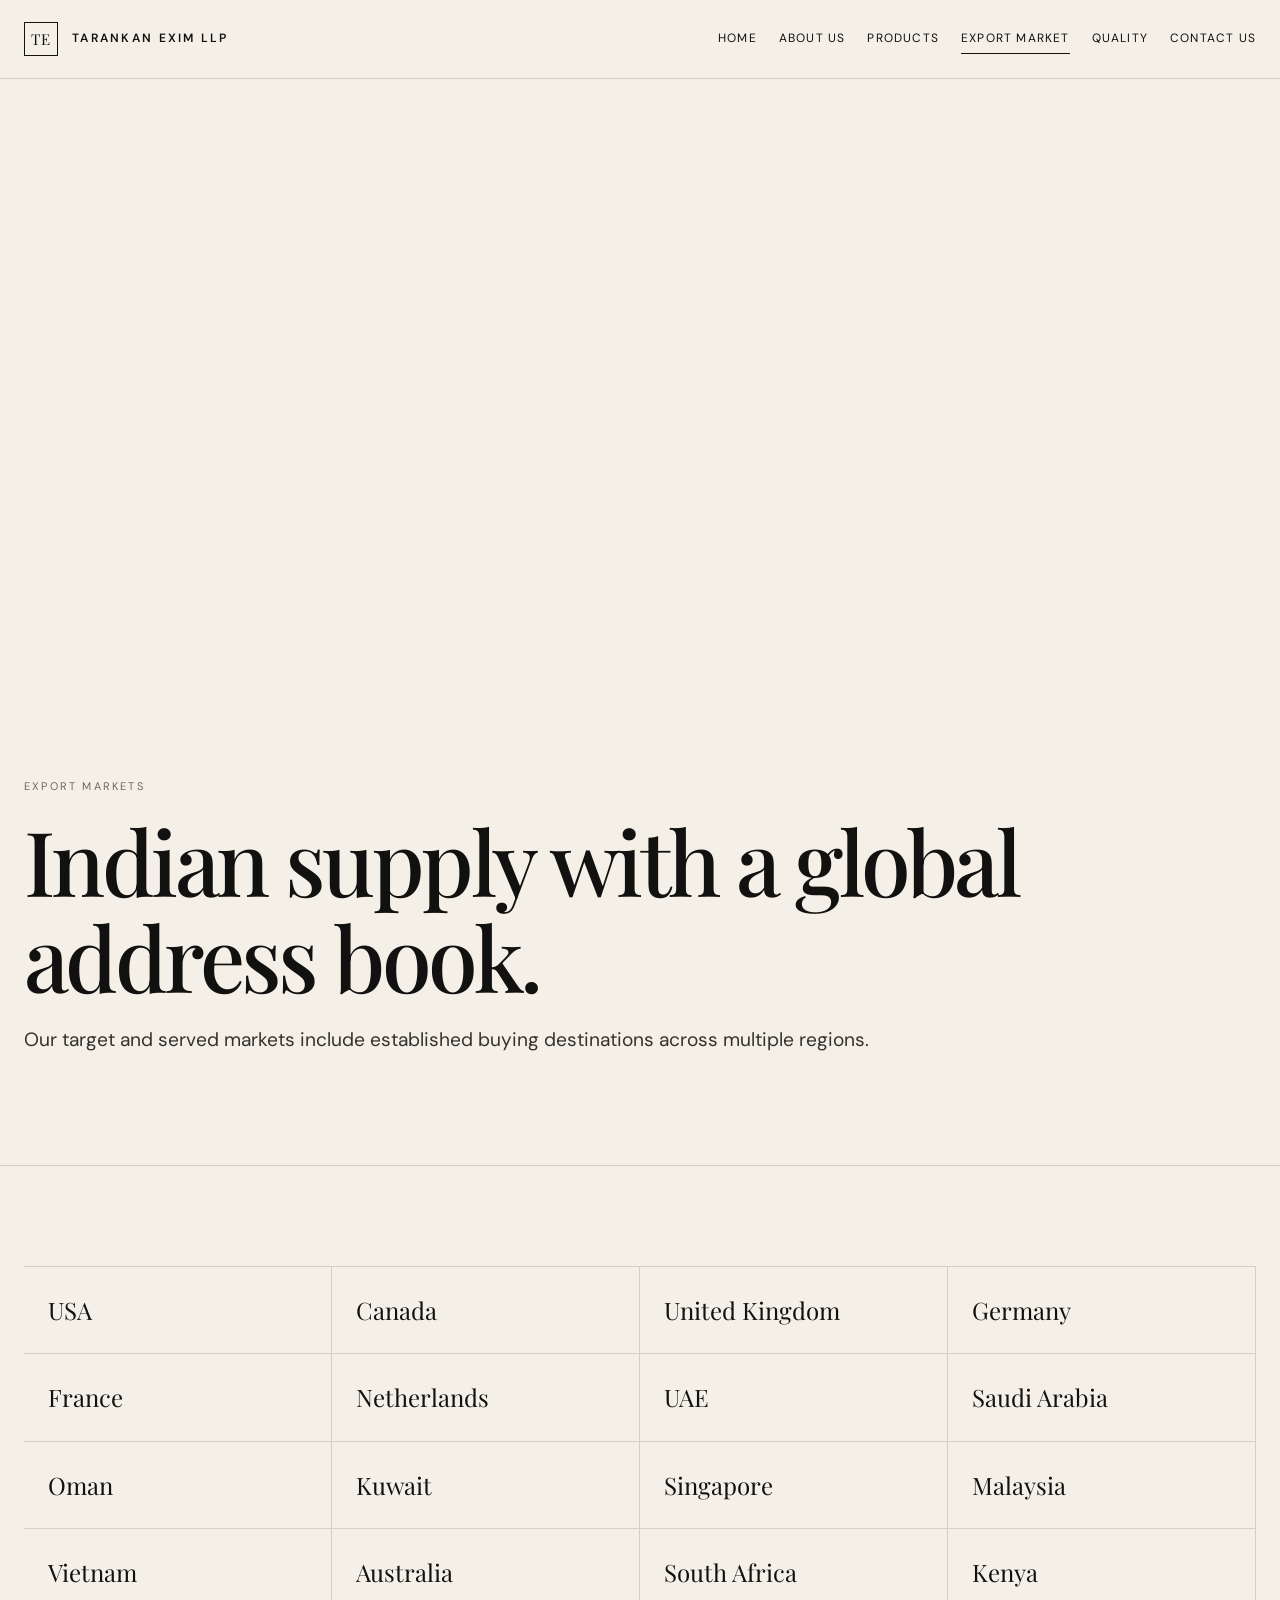
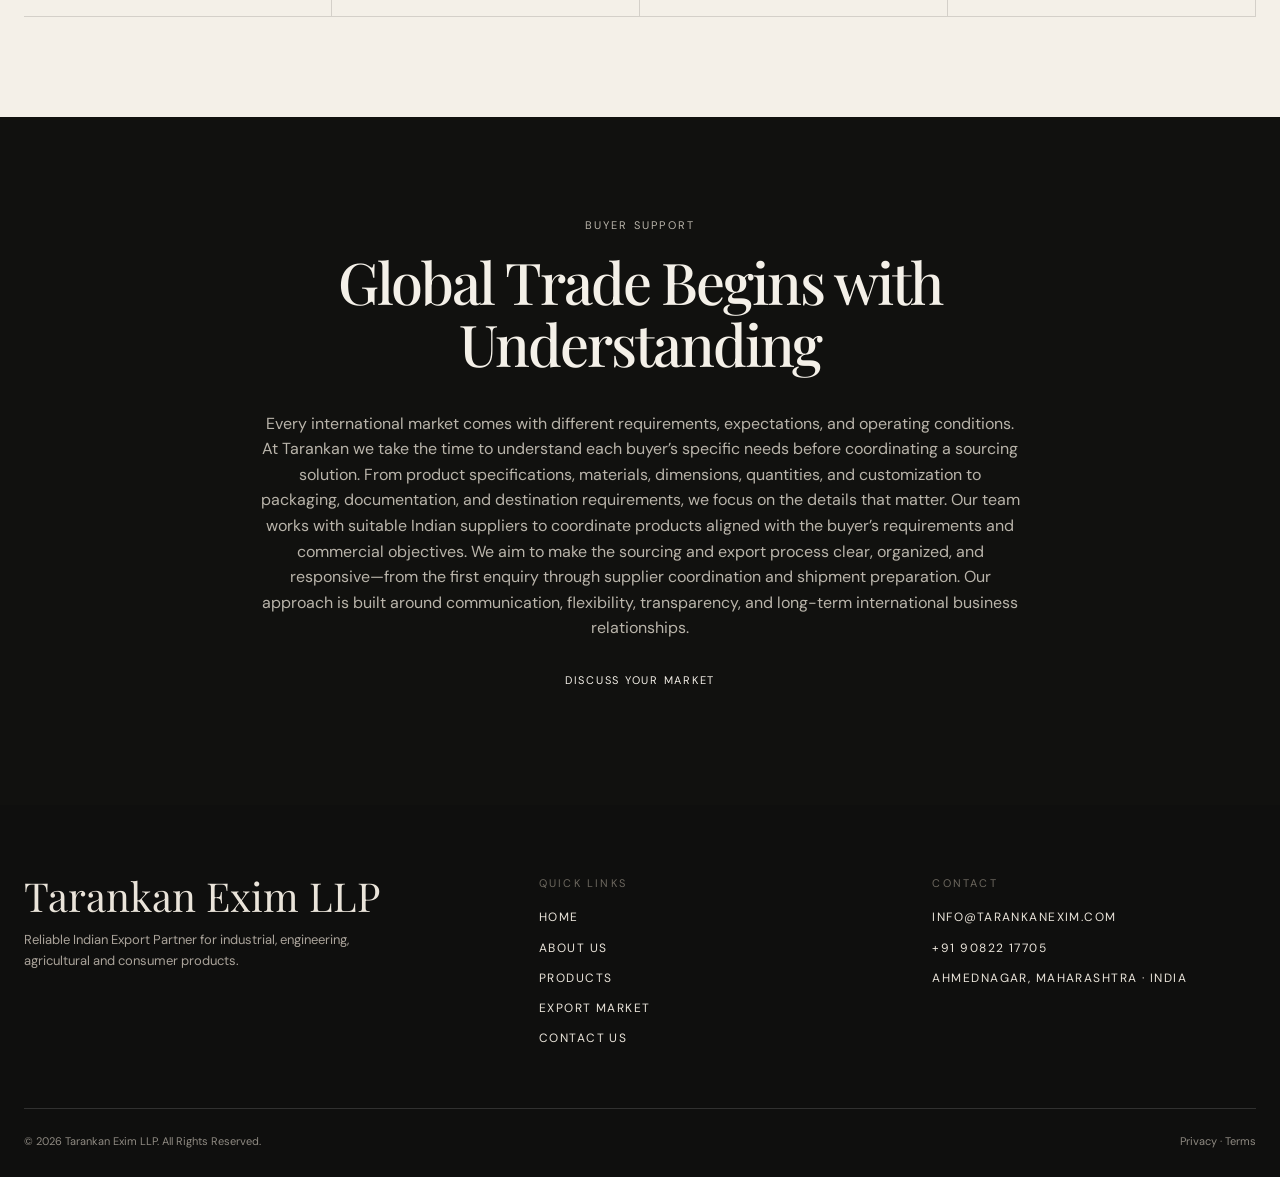
==== markets.html @ 0f366972 "Add large file" ====
<!doctype html>
<html lang="en">

<head>
    <meta charset="utf-8">
    <meta name="viewport" content="width=device-width,initial-scale=1">
    <title>Export Markets | Tarankan Exim LLP</title>
    <meta name="description"
        content="Tarankan Exim LLP serves customers across North America, Europe, Middle East, Asia, Africa and Australia.">
    <link rel="stylesheet" href="css/style.css">
</head>

<body>
    <header class="site-header">
        <div class="container nav"><a class="brand" href="index.html"><span class="brand-mark">TE</span><span
                    class="brand-text">Tarankan Exim LLP</span></a><button class="menu-btn" aria-label="Open menu"
                aria-expanded="false">☰</button>
            <nav class="nav-links"><a class="" href="index.html">Home</a><a class="" href="about.html">About Us</a><a
                    class="" href="products.html">Products</a><a
                    class="active" href="markets.html">Export Market</a><a class="" href="quality.html">Quality</a><a
                    class="" href="contact.html">Contact Us</a></nav>
        </div>
    </header>
    <main>
        <section class="page-hero">
            <div class="markets-hero-video">
                    <video autoplay muted loop playsinline>
                        <source src="assets/markets/markets.mp4" type="video/mp4">
                    </video>
                </div>
            <div class="container">
                <div class="eyebrow">Export Markets</div>
                <h1>Indian supply with a global address book.</h1>
                <p class="lead">Our target and served markets include established buying destinations across multiple
                    regions.</p>
            </div>
        </section>
        <section class="section">
            <div class="container">
                <div class="markets">
                    <div class="market">USA</div>
                    <div class="market">Canada</div>
                    <div class="market">United Kingdom</div>
                    <div class="market">Germany</div>
                    <div class="market">France</div>
                    <div class="market">Netherlands</div>
                    <div class="market">UAE</div>
                    <div class="market">Saudi Arabia</div>
                    <div class="market">Oman</div>
                    <div class="market">Kuwait</div>
                    <div class="market">Singapore</div>
                    <div class="market">Malaysia</div>
                    <div class="market">Vietnam</div>
                    <div class="market">Australia</div>
                    <div class="market">South Africa</div>
                    <div class="market">Kenya</div>
                </div>
            </div>
        </section>
        <!-- <section class="section dark">
            <div class="container two-col">
                <div>
                    <div class="eyebrow">Buyer Support</div>
                    <h2>Global Trade Begins with Understanding</h2>
                </div>
                <div>
                    <p class="body-copy">Every international market comes with different requirements, expectations, and operating conditions. At Tarankan we take the time to understand each buyer’s specific needs before coordinating a sourcing solution. From product specifications, materials, dimensions, quantities, and customization to packaging, documentation, and destination requirements, we focus on the details that matter. Our team works with suitable Indian suppliers to coordinate products aligned with the buyer’s requirements and commercial objectives. We aim to make the sourcing and export process clear, organized, and responsive—from the first enquiry through supplier coordination and shipment preparation. Our approach is built around communication, flexibility, transparency, and long-term international business relationships.</p><a
                        class="btn" href="inquiry.html">Discuss Your Market</a>
                </div>
            </div>
        </section> -->
        <section class="section dark">
            <div class="container buyer-support">
                <div class="buyer-support-heading">
                    <div class="eyebrow">Buyer Support</div>
                    <h2>Global Trade Begins with Understanding</h2>
                </div>

                <div class="buyer-support-content">
                    <p class="body-copy">Every international market comes with different requirements, expectations, and operating conditions. At Tarankan we take the time to understand each buyer’s specific needs before coordinating a sourcing solution. From product specifications, materials, dimensions, quantities, and customization to packaging, documentation, and destination requirements, we focus on the details that matter. Our team works with suitable Indian suppliers to coordinate products aligned with the buyer’s requirements and commercial objectives. We aim to make the sourcing and export process clear, organized, and responsive—from the first enquiry through supplier coordination and shipment preparation. Our approach is built around communication, flexibility, transparency, and long-term international business relationships.</p>
                    <a class="btn" href="inquiry.html">Discuss Your Market</a>
                </div>
            </div>
        </section>
    </main>
    <footer>
        <div class="container footer-top">
            <div>
                <div class="footer-brand">Tarankan Exim LLP</div>
                <p class="footer-muted">Reliable Indian Export Partner for industrial, engineering, agricultural and
                    consumer products.</p>
            </div>
            <div>
                <div class="eyebrow">Quick Links</div>
                <div class="footer-links"><a href="index.html">Home</a><a href="about.html">About Us</a><a
                        href="products.html">Products</a><a href="markets.html">Export Market</a><a
                        href="contact.html">Contact Us</a></div>
            </div>
            <div>
                <div class="eyebrow">Contact</div>
                <div class="footer-links"><a href="mailto:info@tarankanexim.com">info@tarankanexim.com</a><a
                        href="tel:+919082217705">+91 90822 17705</a><span>Ahmednagar, Maharashtra · India</span></div>
            </div>
        </div>
        <div class="container footer-bottom"><span>© <span data-year></span> Tarankan Exim LLP. All Rights
                Reserved.</span><span><a href="privacy.html">Privacy</a> · <a href="terms.html">Terms</a></span></div>
    </footer>
    <script src="js/main.js"></script>
</body>

</html>
---- css/style.css ----
@import url('https://fonts.googleapis.com/css2?family=DM+Sans:wght@400;500;600&family=Playfair+Display:wght@500;600&display=swap');

:root{
  --ink:#11110f;
  --paper:#f4f0e8;
  --warm:#e7dfd1;
  --muted:#6d685f;
  --line:rgba(17,17,15,.14);
  --accent:#b68b52;
  --max:1440px;
}
*{box-sizing:border-box}
html{scroll-behavior:smooth}
body{margin:0;background:var(--paper);color:var(--ink);font-family:'DM Sans',Arial,sans-serif;line-height:1.6}
a{color:inherit;text-decoration:none}
img{max-width:100%;display:block}
.container{width:min(calc(100% - 48px),var(--max));margin:0 auto}

/* Header */
.site-header{position:fixed;top:0;left:0;right:0;z-index:100;background:rgba(244,240,232,.94);backdrop-filter:blur(14px);border-bottom:1px solid var(--line)}
.nav{height:78px;display:flex;align-items:center;justify-content:space-between;gap:24px}
.brand{display:flex;align-items:center;gap:14px;min-width:max-content}
.brand-mark{width:34px;height:34px;border:1px solid var(--ink);display:grid;place-items:center;font-family:'Playfair Display',serif;font-size:15px;letter-spacing:.08em}
.brand-text{font-size:12px;font-weight:600;letter-spacing:.19em;text-transform:uppercase}
.nav-links{display:flex;align-items:center;gap:22px;font-size:12px;letter-spacing:.1em;text-transform:uppercase}
.nav-links a{position:relative;padding:8px 0}
.nav-links a:after{content:'';position:absolute;left:0;bottom:3px;width:100%;height:1px;background:var(--ink);transform:scaleX(0);transform-origin:right;transition:.3s}
.nav-links a:hover:after,.nav-links a.active:after{transform:scaleX(1);transform-origin:left}
.menu-btn{display:none;border:0;background:none;font-size:20px;cursor:pointer}

/* Type */
h1,h2,h3{font-family:'Playfair Display',Georgia,serif;font-weight:500;line-height:1.08;margin:0 0 20px}
h1{font-size:clamp(46px,7vw,104px);letter-spacing:-.04em}
h2{font-size:clamp(34px,4.5vw,64px);letter-spacing:-.035em}
h3{font-size:26px}
.eyebrow{font-size:11px;text-transform:uppercase;letter-spacing:.2em;color:var(--muted);margin-bottom:16px}
.lead{font-size:clamp(17px,1.5vw,21px);max-width:720px;color:#35322d}
.body-copy{color:#4d4942;max-width:760px}

/* Buttons */
.btn-row{display:flex;flex-wrap:wrap;gap:12px;margin-top:32px}
.btn{display:inline-flex;align-items:center;justify-content:center;min-height:48px;padding:0 22px;border:1px solid var(--ink);font-size:11px;letter-spacing:.16em;text-transform:uppercase;transition:.25s}
.btn:hover{background:var(--ink);color:var(--paper)}
.btn.dark{background:var(--ink);color:var(--paper)}
.btn.dark:hover{background:transparent;color:var(--ink)}

/* Shared sections */
main{padding-top:78px}
.section{padding:100px 0}
#home-about-tarankan-section { padding: 15px 0 }
.section.tight{padding:70px 0}
.section.dark{background:var(--ink);color:var(--paper)}
.section.dark .eyebrow,.section.dark .body-copy{color:#b9b4aa}
.section-rule{border-top:1px solid var(--line)}
.two-col{display:grid;grid-template-columns:1fr 1fr;gap:70px;align-items:center}
.three-col{display:grid;grid-template-columns:repeat(3,1fr);gap:20px}
.four-col{display:grid;grid-template-columns:repeat(4,1fr);gap:1px;background:var(--line)}

/* Placeholder visuals */
.visual{min-height:520px;position:relative;overflow:hidden;background:#1b1a18}
/* .visual:before{content:'';position:absolute;inset:-30%;background:linear-gradient(125deg,#24211d,#8c704c,#ded0bd,#171614,#5f4c38);background-size:400% 400%;animation:shift 16s ease-in-out infinite} */
.visual.small{min-height:340px}
.visual.tall{min-height:620px}
.visual .visual-label{position:absolute;left:24px;bottom:22px;color:#f7f2e9;font-size:10px;letter-spacing:.18em;text-transform:uppercase;z-index:2}
@keyframes shift{0%,100%{background-position:0% 50%}50%{background-position:100% 50%}}

/* Home */
.hero{min-height:calc(100vh - 78px);display:grid;grid-template-columns:1.05fr .95fr;align-items:stretch}
.hero-copy{display:flex;align-items:center;padding:80px max(24px,6vw) 80px max(24px,6vw)}
.hero-copy-inner{max-width:760px}
.hero-visual{min-height:calc(100vh - 78px);position:relative;overflow:hidden;background:#201f1c}
.hero-visual:before{content:'';position:absolute;inset:0;background:linear-gradient(135deg,#161513,#726247,#cbb89d,#27231f,#9b896e);background-size:350% 350%;animation:shift 18s ease infinite}
.hero-visual:after{content:'';position:absolute;inset:0;background:linear-gradient(to bottom,transparent 55%,rgba(0,0,0,.35))}
.hero-meta{position:absolute;bottom:34px;left:34px;color:#f5efe7;font-size:11px;letter-spacing:.17em;text-transform:uppercase;z-index:2}

.stat-strip{display:grid;grid-template-columns:repeat(4,1fr);border-top:1px solid var(--line);border-bottom:1px solid var(--line)}
.stat{padding:28px 22px;border-right:1px solid var(--line)}
.stat:last-child{border-right:0}
.stat strong{display:block;font-family:'Playfair Display',serif;font-size:28px;font-weight:500}
.stat span{font-size:11px;letter-spacing:.12em;text-transform:uppercase;color:var(--muted)}

.card{background:rgba(255,255,255,.32);padding:32px;min-height:240px;border:1px solid var(--line)}
.card h3{font-size:30px;margin-bottom:12px}
.card p{color:var(--muted);margin:0}
.category-card{display:block;background:var(--ink);color:var(--paper);min-height:420px;position:relative;overflow:hidden;padding:28px}
.category-card:before{content:'';position:absolute;inset:0;background:linear-gradient(145deg,#11110f,#64523d,#c1a988,#201d1a);background-size:300% 300%;animation:shift 15s ease-in-out infinite;opacity:.8}
.category-card-content{position:absolute;left:28px;right:28px;bottom:28px;z-index:2}
.category-card h3{font-size:34px;margin:0 0 8px}
.category-card p{margin:0;color:#ddd5ca;font-size:14px;max-width:330px}

/* Lists / tables */
.clean-list{list-style:none;padding:0;margin:30px 0 0}
.clean-list li{display:flex;gap:16px;justify-content:space-between;border-top:1px solid var(--line);padding:16px 0;font-size:13px}
.clean-list li span:last-child{color:var(--muted)}
.markets{display:grid;grid-template-columns:repeat(4,1fr);gap:0;border-top:1px solid var(--line)}
.market{padding:24px;border-right:1px solid var(--line);border-bottom:1px solid var(--line);font-family:'Playfair Display',serif;font-size:24px}

/* Forms */
.form-shell{display:grid;grid-template-columns:.65fr 1.35fr;gap:70px;align-items:start}
form{display:grid;grid-template-columns:1fr 1fr;gap:18px}
.field{display:flex;flex-direction:column;gap:7px}
.field.full{grid-column:1/-1}
label{font-size:11px;letter-spacing:.14em;text-transform:uppercase;color:var(--muted)}
input,select,textarea{width:100%;border:0;border-bottom:1px solid var(--ink);background:transparent;padding:12px 2px;font:inherit;color:var(--ink);border-radius:0;outline:none}
textarea{min-height:130px;resize:vertical}
input:focus,select:focus,textarea:focus{border-bottom-color:var(--accent)}
.form-note{font-size:12px;color:var(--muted)}

/* Footer */
footer{background:#0f0f0e;color:#eae4da;padding:70px 0 26px}
.footer-top{display:grid;grid-template-columns:1.1fr .8fr .8fr;gap:70px;padding-bottom:60px;border-bottom:1px solid rgba(255,255,255,.14)}
.footer-brand{font-family:'Playfair Display',serif;font-size:40px;line-height:1.05}
.footer-muted{color:#aaa39a;font-size:13px;max-width:380px}
.footer-links{display:flex;flex-direction:column;gap:11px;font-size:12px;text-transform:uppercase;letter-spacing:.12em}
.footer-links a:hover{color:white}
.footer-bottom{display:flex;justify-content:space-between;gap:20px;padding-top:24px;color:#8f8a82;font-size:11px}

/* Page hero */
.page-hero{padding:120px 0 90px;border-bottom:1px solid var(--line)}
.page-hero .lead{max-width:900px}

/* Mobile */
@media (max-width:980px){
  .nav-links{position:absolute;top:78px;left:0;right:0;background:var(--paper);border-bottom:1px solid var(--line);padding:20px 24px;display:none;flex-direction:column;align-items:flex-start}
  .nav-links.open{display:flex}
  .menu-btn{display:block}
  .hero{grid-template-columns:1fr}
  .hero-visual{min-height:55vh}
  .two-col,.form-shell{grid-template-columns:1fr;gap:40px}
  .three-col{grid-template-columns:1fr}
  .four-col{grid-template-columns:1fr 1fr}
  .markets{grid-template-columns:1fr 1fr}
  .stat-strip{grid-template-columns:1fr 1fr}
  .stat:nth-child(2){border-right:0}
  .stat:nth-child(-n+2){border-bottom:1px solid var(--line)}
  .footer-top{grid-template-columns:1fr 1fr}
}
@media (max-width:640px){
  .container{width:min(calc(100% - 32px),var(--max))}
  .nav{height:68px}.site-header{height:68px}.nav-links{top:68px}.brand-text{font-size:10px}
  main{padding-top:68px}
  .section{padding:72px 0}
  .page-hero{padding:85px 0 65px}
  .hero-copy{padding:70px 16px}
  .four-col,.markets,.stat-strip{grid-template-columns:1fr}
  .stat{border-right:0!important;border-bottom:1px solid var(--line)}
  .stat:last-child{border-bottom:0}
  form{grid-template-columns:1fr}
  .field.full{grid-column:auto}
  .footer-top{grid-template-columns:1fr;gap:38px}
  .footer-bottom{flex-direction:column}
  .visual{min-height:380px}
}




/* Home - Category Card */
.category-card {
    position: relative;
    overflow: hidden;
}

.category-card-image {
    position: absolute;
    inset: 0;
    width: 100%;
    height: 100%;
    object-fit: cover;
}

/* .category-card-content {
    position: relative;
    z-index: 2;
    -webkit-text-stroke: 0.5px black;
} */

.category-card-content p {
  color: black;
}

/* Home - International Supply */
.visual {
    min-height: 520px;
    position: relative;
    overflow: hidden;
    background: #1b1a18;
}

.visual-image {
    position: absolute;
    inset: 0;
    width: 100%;
    height: 100%;
    object-fit: cover;
    display: block;
}

/* Home - Main Hero Image */
.hero-visual {
    position: relative;
    overflow: hidden;
}

.hero-video {
    position: absolute;
    inset: 0;
    width: 100%;
    height: 100%;
    object-fit: cover;
}

.hero-image {
    position: absolute;
    inset: 0;
    width: 100%;
    height: 100%;
    object-fit: cover;
    display: block;
}

.about-image {
    width: 100%;
    height: 90vh;
    overflow: hidden;
}

.about-image img {
    width: 100%;
    height: 100%;
    object-fit: cover;
    display: block;
}

@media (max-width: 640px) {
    .about-image {
        height: 40vh;
    }
}

/* =========================================
   WHY CHOOSE US - FULL SECTION VIDEO
   ========================================= */

.why-section {
    position: relative;
    overflow: hidden;
    isolation: isolate;
}

/* .why-section {
    position: relative;
    overflow: hidden;
    isolation: isolate;
    min-height: 650px;
}*/

/* @media (max-width:640px) {
    .why-section {
        min-height: 500px;
    }
} */

/* Full video covering the entire section */
.why-section .why-video {
    position: absolute;
    inset: 0;
    width: 100%;
    height: 100%;
    overflow: hidden;
    z-index: 0;
}

.why-section .why-video video {
    position: absolute;
    inset: 0;
    width: 100%;
    height: 100%;
    object-fit: cover;
    object-position: center;
}

/* Dark overlay so the text remains readable */
.why-section::after {
    content: '';
    position: absolute;
    inset: 0;
    background: rgba(0, 0, 0, 0.45);
    z-index: 1;
    pointer-events: none;
}

/* Keep your existing text above the video */
.why-section > .container {
    position: relative;
    z-index: 2;
}

/* Contact - Factory Image */
.visual-image {
    position: absolute;
    inset: 0;
    width: 100%;
    height: 100%;
    object-fit: cover;
}

/* Quality - Inspection */
.visual {
    position: relative;
    overflow: hidden;
}

.visual-image {
    position: absolute;
    inset: 0;
    width: 100%;
    height: 100%;
    object-fit: cover;
    display: block;
}

/* Quality */
.visual {
    position: relative;
    overflow: hidden;
}

.visual-image {
    position: absolute;
    inset: 0;
    width: 100%;
    height: 100%;
    object-fit: cover;
    display: block;
}

.quality-clean-list span:first-child {
    font-size: 20px;
}

.quality-clean-list span:last-child {
    font-size: 22px;
}

#quality-hero-heading {
    font-size: 70px;
}

#quality-inspection {
    font-size: 90px;
}

/* =========================================
   QUALITY LIST - 3D LIFT EFFECT
   ========================================= */

.quality-clean-list {
    position: relative;
    z-index: 1;
    transition:
        transform 0.3s ease,
        box-shadow 0.3s ease,
        background-color 0.3s ease;
}

/* Hovered row lifts */
.quality-clean-list:hover {
    z-index: 5;
    transform: translateY(-6px) scale(1.01);

    background: rgba(255, 255, 255, 0.92);

    box-shadow:
        0 5px 10px rgba(17, 17, 15, 0.08),
        0 12px 25px rgba(17, 17, 15, 0.12),
        0 25px 40px rgba(17, 17, 15, 0.10);
}

/* Hide the horizontal line immediately below hovered item */
.quality-clean-list:hover + .quality-clean-list {
    border-top-color: transparent;
}


/* =========================================
   PRODUCT CARD - IMAGE WITH TEXT OVERLAY
   ========================================= */
/* products-2 */
.product-card {
    position: relative;
    overflow: hidden;
    padding: 0;
    min-height: 360px;
    background: #1b1a18;
    border: 1px solid var(--line);
}

/* Product Image */
.product-card .product-image {
    position: absolute;
    inset: 0;
    width: 100%;
    height: 100%;
    object-fit: cover;
    object-position: center;
    display: block;
    transition: transform .6s ease;
}

/* Dark overlay */
.product-card::after {
    content: '';
    position: absolute;
    inset: 0;
    background: linear-gradient(
        to top,
        rgba(0, 0, 0, .78) 0%,
        rgba(0, 0, 0, .45) 38%,
        rgba(0, 0, 0, .08) 75%,
        rgba(0, 0, 0, 0) 100%
    );
    z-index: 1;
}

/* Text */
.product-card-content {
    position: absolute;
    left: 28px;
    right: 28px;
    bottom: 26px;
    z-index: 2;
    color: #f7f2e9;
}

.product-card-content h3 {
    margin: 0 0 8px;
    font-family: 'Playfair Display', Georgia, serif;
    font-size: 30px;
    font-weight: 500;
    line-height: 1.1;
    color: #f7f2e9;
}

.product-card-content p {
    margin: 0;
    max-width: 330px;
    color: rgba(247, 242, 233, .82);
    font-size: 13px;
    line-height: 1.55;
}

/* Image zoom */
.product-card:hover .product-image {
    transform: scale(1.06);
}


/* =========================================
   TABLET
   ========================================= */

@media (max-width: 980px) {

    .product-card {
        min-height: 350px;
    }

    .product-card-content {
        left: 24px;
        right: 24px;
        bottom: 24px;
    }

    .product-card-content h3 {
        font-size: 28px;
    }

}


/* =========================================
   MOBILE
   ========================================= */

@media (max-width: 640px) {

    .product-card {
        min-height: 380px;
    }

    .product-card-content {
        left: 22px;
        right: 22px;
        bottom: 22px;
    }

    .product-card-content h3 {
        font-size: 27px;
    }

    .product-card-content p {
        font-size: 13px;
    }

    .product-card:hover .product-image {
        transform: none;
    }

}

#services-hero {
    padding: 10px 0 45px;
}

/* markets */
.markets-hero-video {
    width: 100%;
    height: 100%;
    margin-top: -120px;
    margin-bottom: 60px;
    overflow: hidden;
}

.markets-hero-video video {
    width: 100%;
    height: 100%;
    object-fit: cover;
    display: block;
}

@media (max-width: 640px) {

    .markets-hero-video {
        height: 30vh;
        min-height: 420px;
        margin-top: -60px;
        margin-bottom: 40px;
    }

    .markets-hero-video video {
        width: 100%;
        height: 100%;
        object-fit: cover;
    }

}

.buyer-support {
    display: flex;
    flex-direction: column;
    align-items: center;
    text-align: center;
}

.buyer-support-heading {
    width: 100%;
    max-width: 900px;
}

.buyer-support-content {
    width: 100%;
    max-width: 900px;
}

.buyer-support-content .body-copy {
    margin-left: auto;
    margin-right: auto;
}


/* home page video hero video styling */
/* =========================================
   HOME PAGE - FULL VIDEO HERO
   ========================================= */

.home-page .hero {
    position: relative;
    min-height: calc(100vh - 78px);
    overflow: hidden;
    display: flex;
}

/* Full hero video */
.home-page .hero-visual {
    position: absolute;
    inset: 0;
    width: 100%;
    height: 100%;
    overflow: hidden;
    background: #201f1c;
    z-index: 0;
}

/* Responsive full-size video */
.home-page .hero-video {
    position: absolute;
    inset: 0;
    width: 100%;
    height: 100%;
    object-fit: cover;
    object-position: center;
    display: block;
}

/* Dark overlay */
.home-page .hero-visual:after {
    content: '';
    position: absolute;
    inset: 0;
    background: linear-gradient(
        to bottom,
        rgba(0,0,0,.05) 0%,
        rgba(0,0,0,.12) 35%,
        rgba(0,0,0,.68) 100%
    );
    z-index: 1;
}

/* Hero copy takes the full hero width */
.home-page .hero-copy {
    position: relative;
    z-index: 2;

    width: 100%;
    min-height: calc(100vh - 78px);

    display: flex;
    align-items: flex-end;

    padding: 80px max(24px, 6vw) 75px;

    color: #f7f2e9;
}

.home-page .hero-copy-inner {
    width: 100%;
    max-width: 900px;
}

.home-page .hero-copy .eyebrow {
    color: rgba(247,242,233,.78);
}

.home-page .hero-copy h1 {
    color: #f7f2e9;
}

.home-page .hero-copy .lead {
    color: rgba(247,242,233,.9);
    max-width: 760px;
}

/* Hero meta */
.home-page .hero-meta {
    position: absolute;
    bottom: 34px;
    right: 34px;

    color: #f5efe7;
    font-size: 11px;
    letter-spacing: .17em;
    text-transform: uppercase;

    z-index: 3;
}

/* @media (max-width:980px) {

    .home-page .hero {
        min-height: calc(80vh - 78px);
    }

    .home-page .hero-copy {
        min-height: calc(100vh - 78px);
        padding: 90px 40px 65px;
        align-items: flex-end;
    }

    .home-page .hero-copy-inner {
        max-width: 820px;
    }

    .home-page .hero-meta {
        bottom: 24px;
        right: 24px;
        font-size: 9px;
    }

} */

@media (max-width:980px) {

    .home-page .hero {
        min-height: 65vh;
    }

    .home-page .hero-copy {
        min-height: 65vh;
        padding: 80px 40px 55px;
        align-items: flex-end;
    }

    .home-page .hero-copy-inner {
        max-width: 820px;
    }

    .home-page .hero-meta {
        bottom: 24px;
        right: 24px;
        font-size: 9px;
    }

}

/* @media (max-width:640px) {

    .home-page .hero {
        min-height: 55vh;
    }

    .home-page .hero-copy {
        min-height: 55vh;
        padding: 60px 20px 40px;
    }

} */

/* =========================================
   ABOUT PAGE - OUR STRENGTHS
   ========================================= */

.strengths-content {
    min-height: 620px;
    display: flex;
    flex-direction: column;
    justify-content: center;
}

.strengths-content .clean-list {
    margin: 20px 0 0;
}

.strengths-content .clean-list li {
    padding: 27px 0;
    font-size: 20px;
    line-height: 1.5;
}

#our-strength-text {
    font-size: 18px;
}

.strengths-content .clean-list li span:first-child {
    font-weight: 500;
}

.strengths-content .clean-list li span:last-child {
    font-size: 12px;
}

/* =========================================
   HOME - WHAT WE SUPPLY
   ========================================= */

.what-we-supply {
    overflow: hidden;
}

.what-we-supply h2 {
    margin-bottom: 45px;
}

/* Centered 1:1 image */
.what-we-supply-image {
    width: min(100%, 700px);
    aspect-ratio: 1 / 1;
    margin: 0 auto 45px;
    overflow: hidden;
}

.what-we-supply-image img {
    width: 100%;
    height: 100%;
    object-fit: cover;
    display: block;
}

/* Paragraph */
.what-we-supply-copy {
    max-width: 1100px;
    margin: 0 auto;
}

.what-we-supply-copy p {
    margin: 0;
    color: #4d4942;
    font-size: 16px;
    line-height: 1.8;
}

@media (max-width:640px) {

    .what-we-supply h2 {
        margin-bottom: 30px;
    }

    .what-we-supply-image {
        margin-bottom: 30px;
    }

    .what-we-supply-copy p {
        font-size: 14px;
        line-height: 1.75;
    }

}
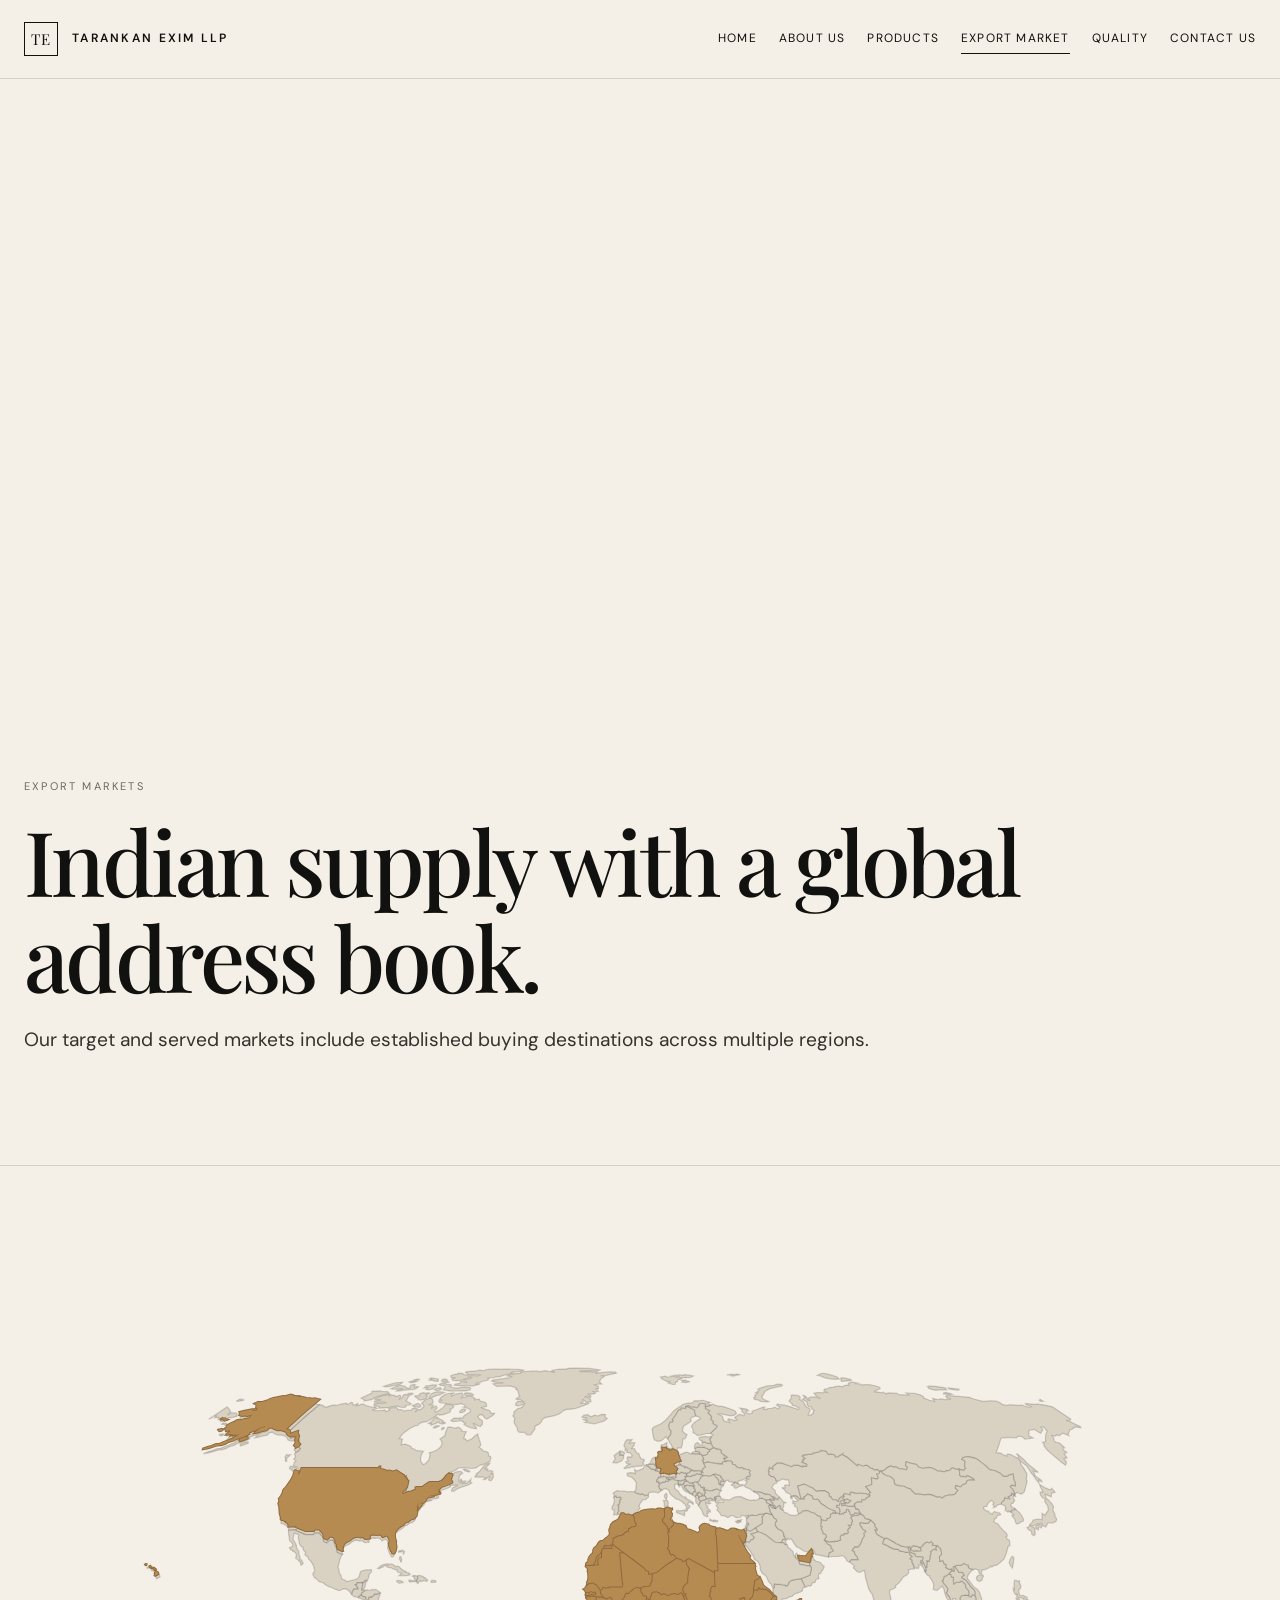
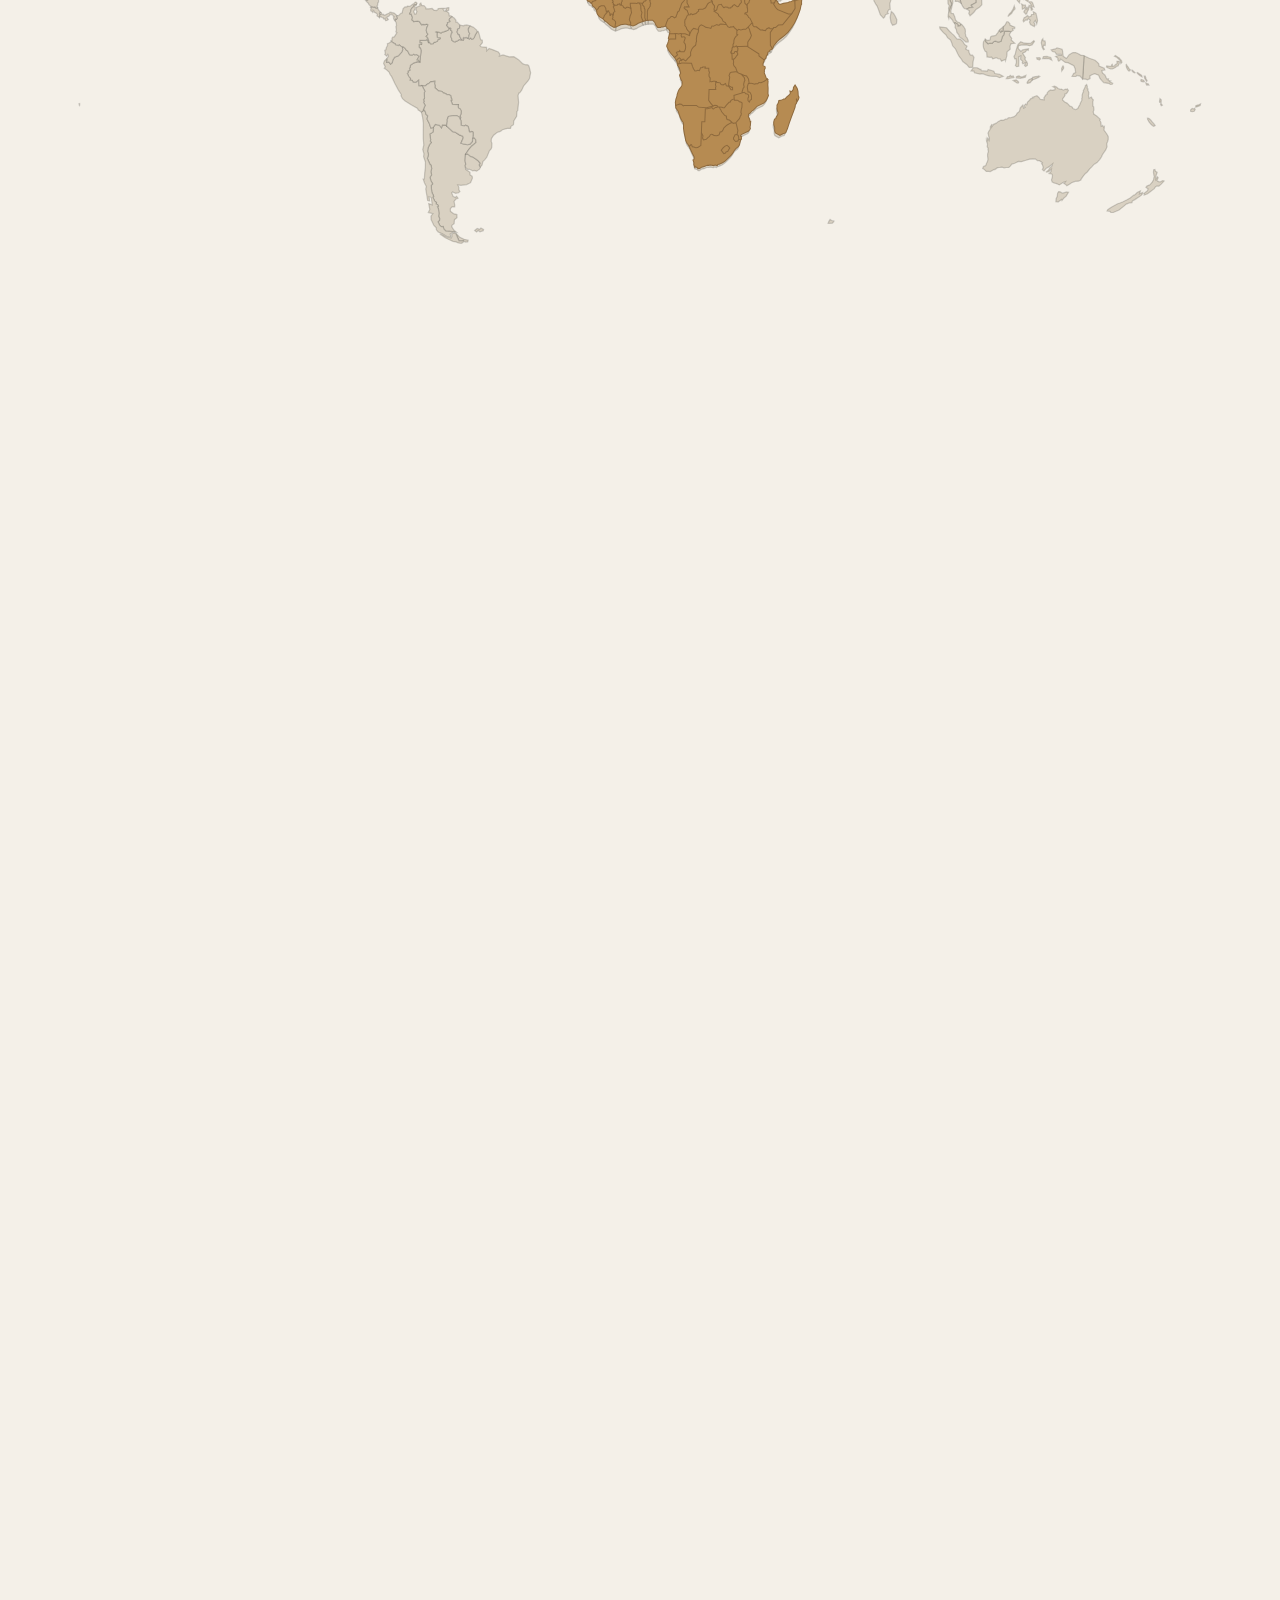
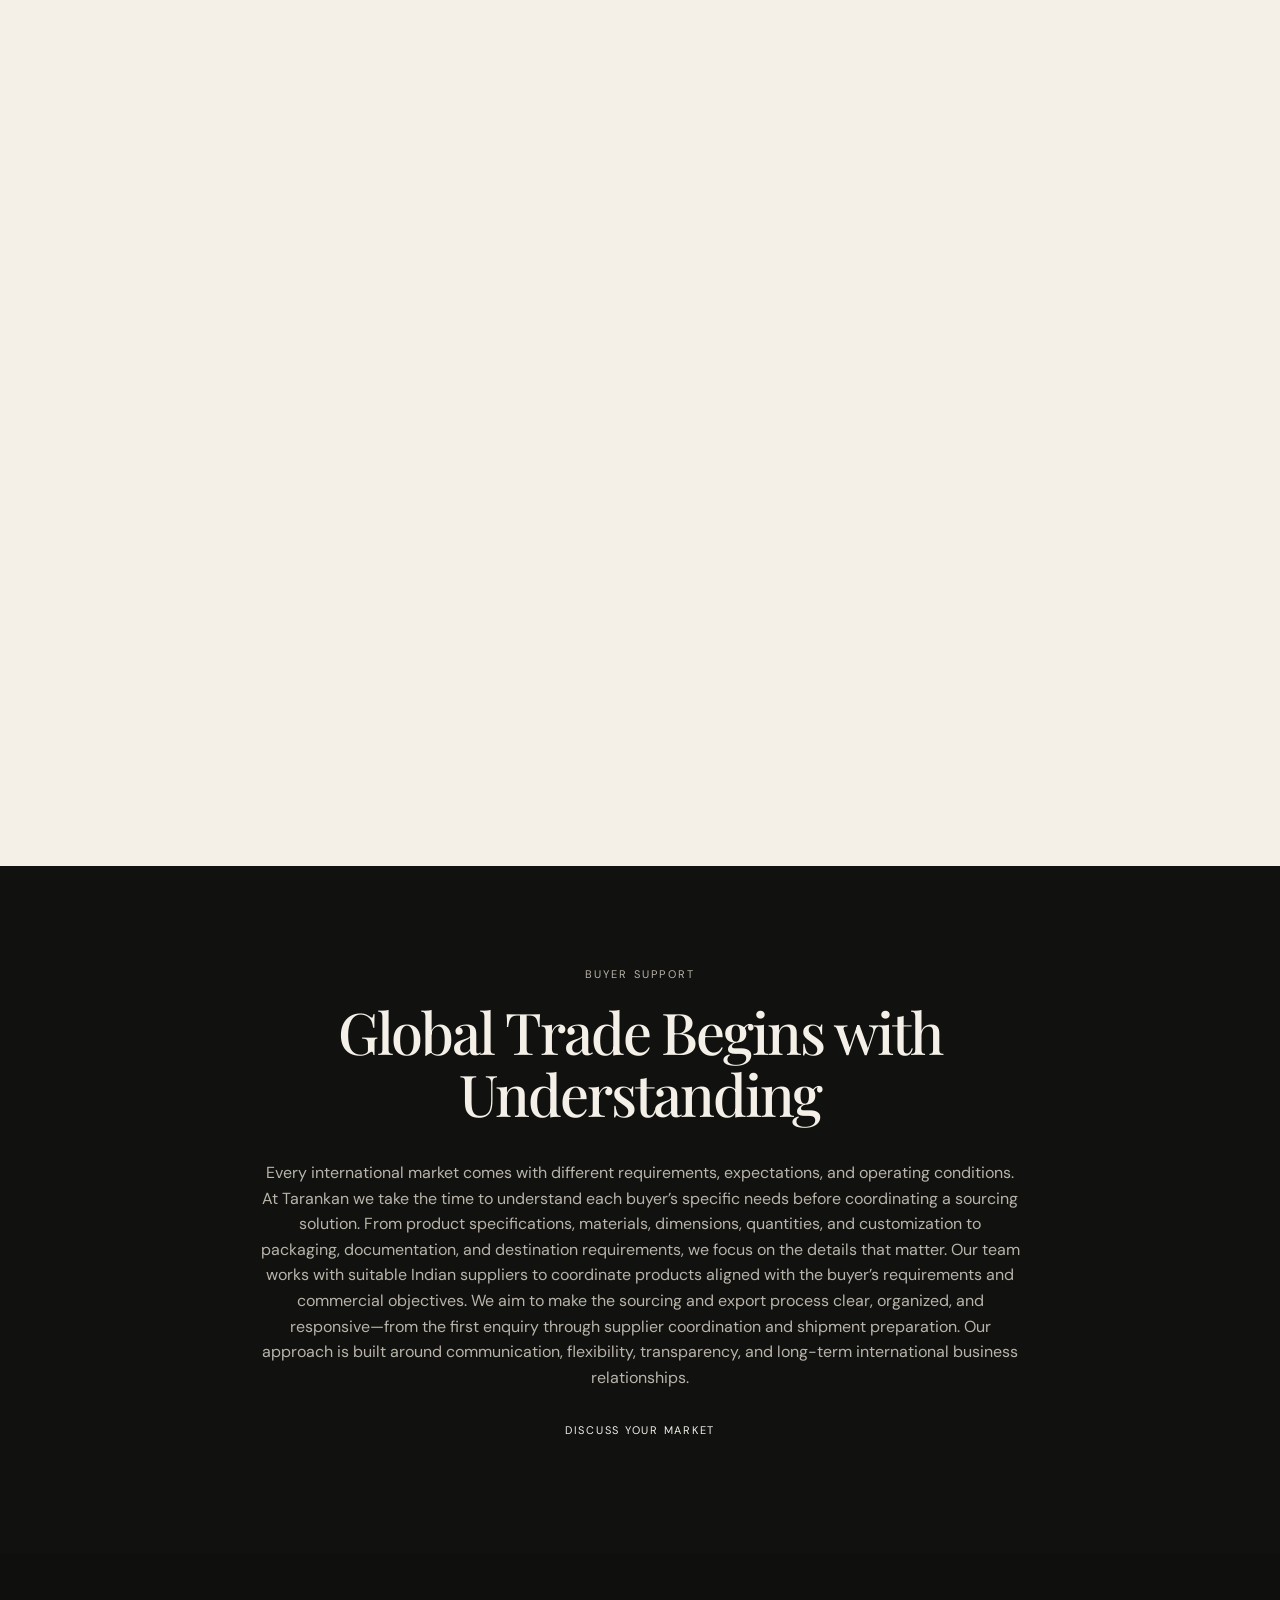
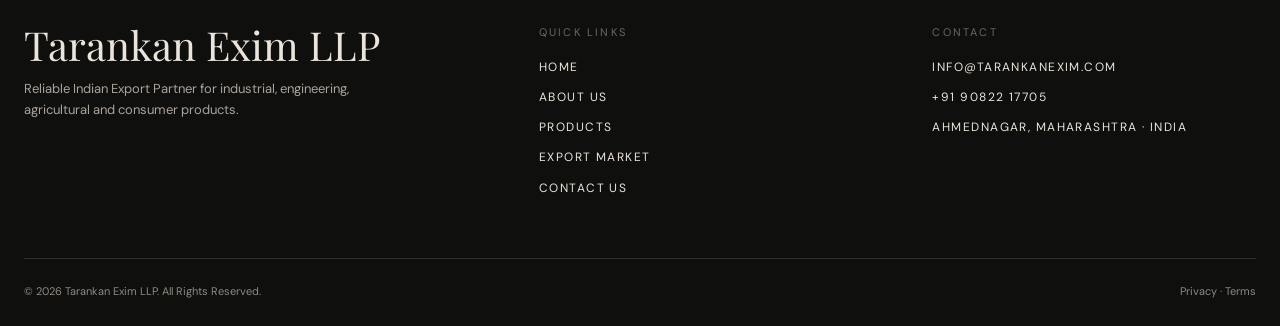
==== commit b1f97597: "Map animation" ====
--- a/markets.html
+++ b/markets.html
@@ -35,7 +35,7 @@
                     regions.</p>
             </div>
         </section>
-        <section class="section">
+        <!-- <section class="section">
             <div class="container">
                 <div class="markets">
                     <div class="market">USA</div>
@@ -56,6 +56,39 @@
                     <div class="market">Kenya</div>
                 </div>
             </div>
+        </section> -->
+        <section class="markets-animation">
+
+            <div class="markets-animation-sticky">
+
+                <div class="markets-map">
+
+                    <div class="markets-map-svg" id="marketsMapSvg"></div>
+
+                    <div class="market-label market-label-usa">
+                        <span>USA</span>
+                    </div>
+
+                    <div class="market-label market-label-germany">
+                        <span>Germany</span>
+                    </div>
+
+                    <div class="market-label market-label-uae">
+                        <span>UAE</span>
+                    </div>
+
+                    <div class="market-label market-label-africa">
+                        <span>Africa</span>
+                    </div>
+
+                    <div class="market-label market-label-bangladesh">
+                        <span>Bangladesh</span>
+                    </div>
+
+                </div>
+
+            </div>
+
         </section>
         <!-- <section class="section dark">
             <div class="container two-col">
--- a/css/style.css
+++ b/css/style.css
@@ -814,4 +814,159 @@
         line-height: 1.75;
     }
 
+}
+
+
+/* svg animation */
+
+/* =========================================
+   EXPORT MARKETS - SCROLL MAP
+   ========================================= */
+
+.markets-animation {
+    position: relative;
+    height: 500vh;
+    background: var(--paper);
+}
+
+.markets-animation-sticky {
+    position: sticky;
+    top: 78px;
+    height: calc(100vh - 78px);
+
+    display: flex;
+    align-items: center;
+    justify-content: center;
+
+    overflow: hidden;
+}
+
+.markets-map {
+    position: relative;
+    width: min(1400px, 92vw);
+    aspect-ratio: 2 / 1;
+}
+
+/* SVG itself */
+
+.markets-map-svg {
+    position: absolute;
+    inset: 0;
+    width: 100%;
+    height: 100%;
+}
+
+.markets-map-svg svg {
+    width: 100%;
+    height: 100%;
+    display: block;
+}
+
+/* Labels */
+
+.market-label {
+    position: absolute;
+
+    opacity: 0;
+    visibility: hidden;
+
+    transform:
+        translate(-50%, 10px)
+        scale(.94);
+
+    transition:
+        opacity .45s ease,
+        transform .45s ease,
+        visibility .45s ease;
+
+    pointer-events: none;
+    z-index: 10;
+}
+
+.market-label span {
+    display: block;
+
+    padding: 7px 12px;
+
+    background: var(--ink);
+    color: var(--paper);
+
+    font-size: 10px;
+    line-height: 1;
+    letter-spacing: .14em;
+    text-transform: uppercase;
+
+    white-space: nowrap;
+
+    box-shadow:
+        0 6px 12px rgba(0,0,0,.16),
+        0 14px 25px rgba(0,0,0,.12);
+}
+
+.market-label.active {
+    opacity: 1;
+    visibility: visible;
+
+    transform:
+        translate(-50%, -10px)
+        scale(1);
+}
+
+
+/* USA */
+.market-label-usa {
+    left: 27%;
+    top: 34%;
+}
+
+/* Germany */
+.market-label-germany {
+    left: 51%;
+    top: 36%;
+}
+
+/* UAE */
+.market-label-uae {
+    left: 60%;
+    top: 49%;
+}
+
+/* Africa */
+.market-label-africa {
+    left: 51%;
+    top: 59%;
+}
+
+/* Bangladesh */
+.market-label-bangladesh {
+    left: 71%;
+    top: 49%;
+}
+
+
+/* =========================================
+   MOBILE
+   ========================================= */
+
+@media (max-width: 640px) {
+
+    .markets-animation {
+        height: 500vh;
+    }
+
+    .markets-animation-sticky {
+        top: 68px;
+        height: calc(100vh - 68px);
+    }
+
+    .markets-map {
+        width: 94vw;
+    }
+
+    .market-label span {
+        padding: 6px 9px;
+        font-size: 8px;
+        letter-spacing: .11em;
+    }
+
 }
